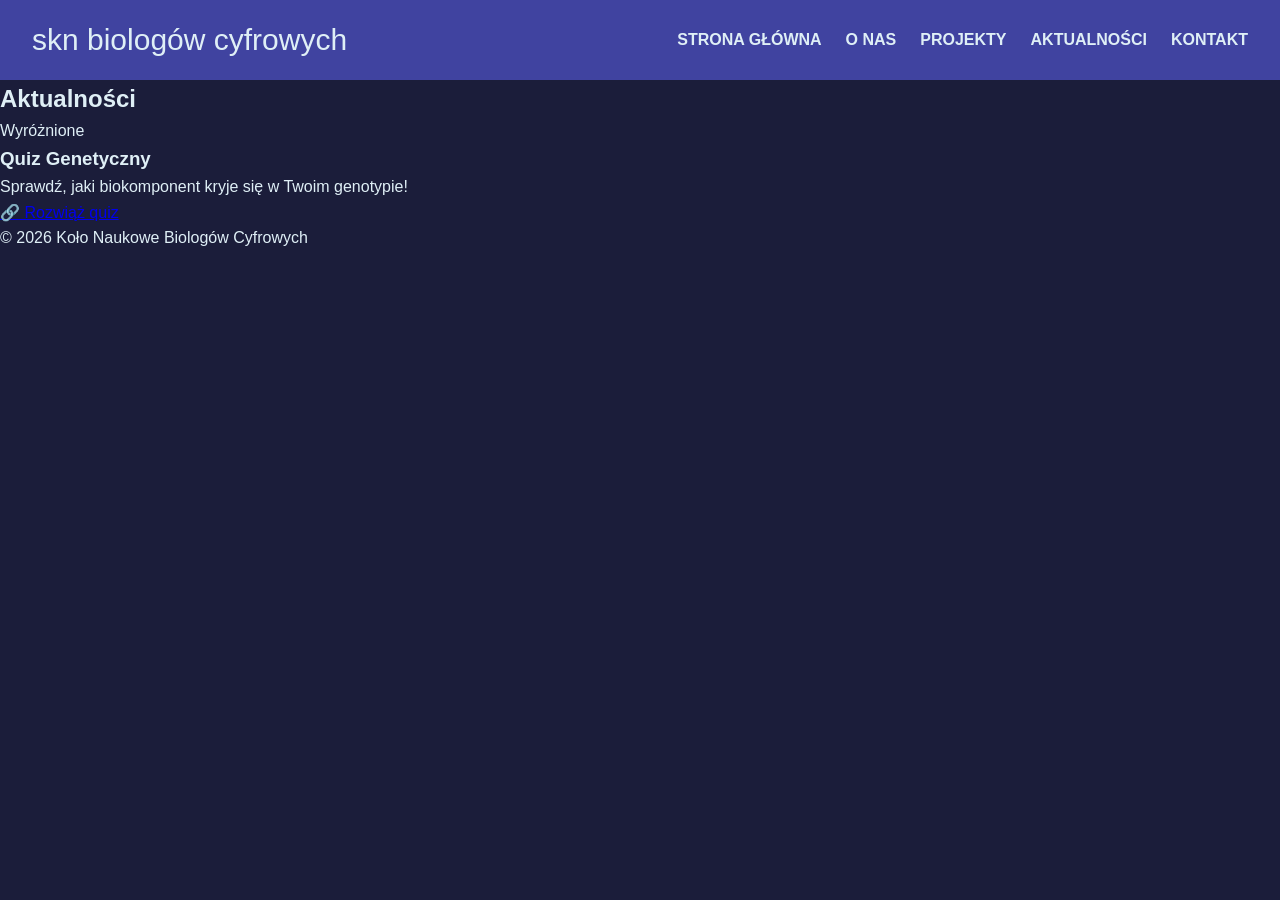
==== aktualnosci.html @ 0f9024d3 "add: marcelina full zakladka aktualnosci" ====
<!DOCTYPE html>
<html lang="pl">
<head>
    <meta charset="UTF-8">
    <meta name="viewport" content="width=device-width, initial-scale=1.0">
    <title>Aktualności - SKN Biologów Cyfrowych</title>
    <link rel="stylesheet" href="assets/css/style.css">
</head>
<body>
    <nav>
        <div class="logo">skn biologów cyfrowych</div>
        <button class="hamburger" id="hamburger">☰</button>
        <ul class="nav-links" id="nav-links">
            <li><a href="index.html">STRONA GŁÓWNA</a></li>
            <li><a href="o-nas.html">O NAS</a></li>
            <li><a href="projekty.html">PROJEKTY</a></li>
            <li><a href="aktualnosci.html" class="active">AKTUALNOŚCI</a></li>
            <li><a href="kontakt.html">KONTAKT</a></li>
        </ul>
    </nav>

    <div class="page-header">
        <h2>Aktualności</h2>
    </div>

    <div class="page-content">
        <div class="card-grid">
            <div class="info-card">
                <span class="news-date">Wyróżnione</span>
                <h3>Quiz Genetyczny</h3>
                <p>Sprawdź, jaki biokomponent kryje się w Twoim genotypie!</p>
                <a href="https://samequizy.pl/jaki-biokomponent-kryje-sie-w-twoim-genotypie/" target="_blank">🔗 Rozwiąż quiz</a>
            </div>
        </div>
    </div>

    <footer>
        <p>&copy; 2026 Koło Naukowe Biologów Cyfrowych</p>
    </footer>

    <script>
        const hamburger = document.querySelector('#hamburger');
        const navLinks = document.querySelector('#nav-links');
        hamburger.addEventListener('click', () => navLinks.classList.toggle('active'));
    </script>
</body>
</html>
---- assets/css/style.css ----
* {
    margin: 0;
    padding: 0;
    box-sizing: border-box;
}

body {
  font-family: "Sriracha", Arial, sans-serif;
  font-weight: 400;
  color: #DFEFF6;
  background-color: #1B1D3A;
  line-height: 1.6;
}

h1 {
    font-family: "Gochi Hand", Arial, sans-serif;
    font-size: 85px;
    color: #DFEFF6;
}

nav {
    display: flex;
    justify-content: space-between;
    align-items: center;
    padding: 1rem 2rem;
    background-color: #4043A0;
    position: relative;
}

.logo {
    font-family: "Gochi Hand", Arial, sans-serif;
    font-weight: 400;
    font-size: 30px;
    color: #DFEFF6;
}

.nav-links {
    display: flex;
    gap: 1.5rem;
    list-style: none;
}

.nav-links a {
    display: inline-block;
    color: #DFEFF6;
    text-decoration: none;
    font-weight: 700;
    transition: color 0.3s ease, transform 0.3s ease, text-shadow 0.3s ease;
}

.nav-links a:hover {
    color: #C4455C;
    transform: translateY(-5px);
    text-shadow: 0 4px 8px rgba(0, 0, 0, 0.3);
}

.hero {
    height: 100vh;
    display: flex;
    flex-direction: column;
    align-items: left;
    justify-content: center;
    text-align: left;
    padding: 10%;
    gap: 1.5rem;
    clip-path: polygon(0 15%, 100% 0, 100% 80%, 0 100%);
    position: relative;
    overflow: hidden;
}

.hero-bg {
    position: absolute;
    inset: 0;
    background-image: linear-gradient(rgba(0, 0, 0, 0.5), rgba(0, 0, 0, 0.5)), url('../img/LOGO_BC_blue_right.jpg');
    background-size: cover;
    background-position: center;
    z-index: -1;
    transition: transform 0.2s ease-out;
}

#o-nas {
  position: relative;
  min-height: 60vh;
  display: flex;
  align-items: center;
  justify-content: center;
  overflow: hidden;
  padding: 4rem 2rem;
}

.card {
  position: relative;
  z-index: 1;
  max-width: 900px;
  background-color: #4043A0;
  border-radius: 20px;
  padding: 3rem;
  text-align: center;
  box-shadow: 0 20px 50px rgba(0, 0, 0, 0.4);
}

.about-content {
  display: flex;
  align-items: center;
  justify-content: center;
  gap: 4rem;
  flex-wrap: wrap;
}

.photo-frame {
  width: 280px;
  height: 280px;
  border-radius: 50%;
  overflow: hidden;
  flex-shrink: 0;
  border: 4px solid #C4455C;
  box-shadow: 0 0 40px rgba(196, 69, 92, 0.5);
}

.photo-frame img {
  width: 100%;
  height: 100%;
  object-fit: cover;
}

.hamburger {
  display: none;
  background: none;
  border: none;
  font-size: 2rem;
  color: #DFEFF6;
  cursor: pointer;
}

@media (max-width: 768px) {
  .hamburger {
    display: block;
  }

  .nav-links {
    display: none;
    flex-direction: column;
    position: absolute;
    top: 100%;
    left: 0;
    width: 100%;
    background-color: #4245A4;
    padding: 1rem 0;
    z-index: 100;
  }

  .nav-links.active {
    display: flex;
  }

  .nav-links li {
    text-align: center;
    padding: 0.8rem 0;
  }
}
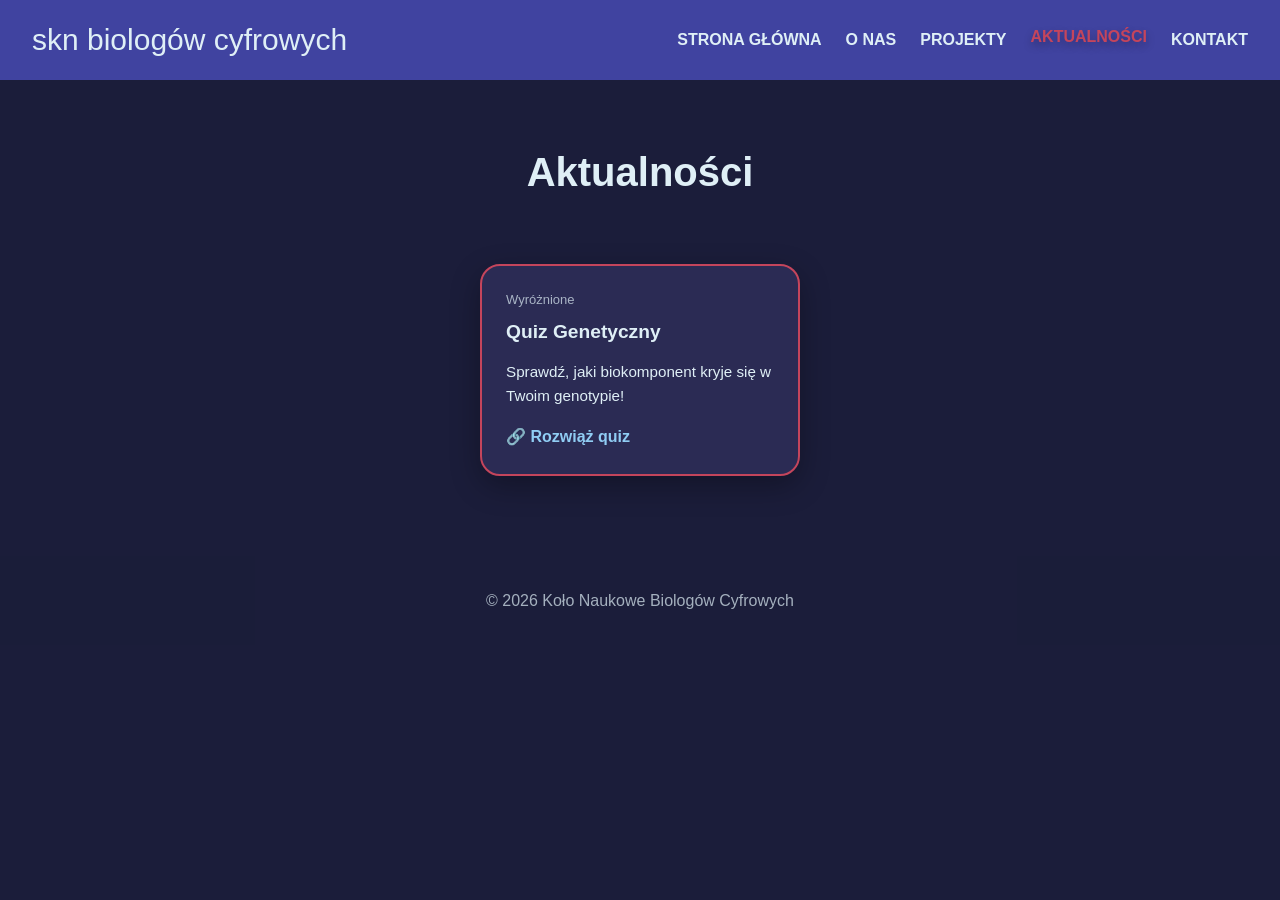
==== commit 501d50ae: "fix: css zakladki" ====
--- a/aktualnosci.html
+++ b/aktualnosci.html
@@ -4,7 +4,7 @@
     <meta charset="UTF-8">
     <meta name="viewport" content="width=device-width, initial-scale=1.0">
     <title>Aktualności - SKN Biologów Cyfrowych</title>
-    <link rel="stylesheet" href="assets/css/style.css">
+    <link rel="stylesheet" href="assets/css/zakladki.css">
 </head>
 <body>
     <nav>
--- a/assets/css/zakladki.css
+++ b/assets/css/zakladki.css
@@ -0,0 +1,280 @@
+* {
+    margin: 0;
+    padding: 0;
+    box-sizing: border-box;
+}
+
+body {
+    font-family: "Sriracha", Arial, sans-serif;
+    font-weight: 400;
+    color: #DFEFF6;
+    background-color: #1B1D3A;
+    line-height: 1.6;
+}
+
+h1 {
+    font-family: "Gochi Hand", Arial, sans-serif;
+    font-size: 85px;
+    color: #DFEFF6;
+}
+
+/* Nawigacja (wspólna) */
+nav {
+    display: flex;
+    justify-content: space-between;
+    align-items: center;
+    padding: 1rem 2rem;
+    background-color: #4043A0;
+    position: sticky;
+    top: 0;
+    z-index: 1000;
+}
+
+.logo {
+    font-family: "Gochi Hand", Arial, sans-serif;
+    font-weight: 400;
+    font-size: 30px;
+    color: #DFEFF6;
+}
+
+.nav-links {
+    display: flex;
+    gap: 1.5rem;
+    list-style: none;
+}
+
+.nav-links a {
+    display: inline-block;
+    color: #DFEFF6;
+    text-decoration: none;
+    font-weight: 700;
+    transition: color 0.3s ease, transform 0.3s ease, text-shadow 0.3s ease;
+}
+
+.nav-links a:hover, .nav-links a.active {
+    color: #C4455C;
+    transform: translateY(-3px);
+    text-shadow: 0 4px 8px rgba(0, 0, 0, 0.3);
+}
+
+/* Styl dla podstron (treści główne) */
+.page-header {
+    text-align: center;
+    padding: 60px 20px 20px 20px;
+}
+
+.page-header h2 {
+    font-size: 2.5rem;
+    font-family: "Gochi Hand", Arial, sans-serif;
+    color: #DFEFF6;
+}
+
+.page-content {
+    max-width: 1100px;
+    margin: 0 auto;
+    padding: 40px 20px 80px 20px;
+}
+
+/* Kafelki */
+.card-grid {
+    display: flex;
+    justify-content: center;
+    gap: 20px;
+    flex-wrap: wrap;
+}
+
+.info-card {
+    background-color: #2b2b54;
+    padding: 24px;
+    border-radius: 20px;
+    box-shadow: 0 10px 30px rgba(0, 0, 0, 0.3);
+    border: 2px solid #C4455C;
+    flex: 1;
+    min-width: 260px;
+    max-width: 320px;
+    text-align: left;
+}
+
+.info-card h3 {
+    margin-bottom: 12px;
+    font-size: 1.2rem;
+    display: flex;
+    align-items: center;
+    justify-content: space-between;
+    gap: 8px;
+}
+
+.info-card p {
+    margin-bottom: 16px;
+    font-size: 0.95rem;
+}
+
+.info-card a {
+    display: inline-block;
+    color: #90cdf4;
+    text-decoration: none;
+    font-weight: bold;
+    word-break: break-all;
+}
+
+.info-card a:hover {
+    text-decoration: underline;
+}
+
+/* Przycisk formularza */
+.join-btn {
+    display: inline-block;
+    margin-top: 10px;
+    background-color: #C4455C;
+    color: #fff !important;
+    padding: 10px 20px;
+    border-radius: 20px;
+    text-decoration: none;
+    font-weight: bold;
+    text-align: center;
+    width: 100%;
+    transition: background-color 0.2s, transform 0.2s;
+}
+
+.join-btn:hover {
+    background-color: #a0364d;
+    transform: translateY(-2px);
+    text-decoration: none !important;
+}
+
+/* Statusy */
+.status {
+    font-size: 11px;
+    padding: 3px 8px;
+    border-radius: 20px;
+    font-weight: normal;
+    white-space: nowrap;
+}
+
+.status--done {
+    background: #2f6b3a;
+    color: #d4f5dd;
+}
+
+.status--progress {
+    background: #1e40af;
+    color: #dbeafe;
+}
+
+.status--planned {
+    background: #6b5a2f;
+    color: #fff3cd;
+}
+
+.news-date {
+    display: block;
+    font-size: 13px;
+    opacity: 0.7;
+    margin-bottom: 6px;
+}
+
+/* Sekcja O nas (dla strony głównej) */
+.hero {
+    height: 100vh;
+    display: flex;
+    flex-direction: column;
+    align-items: flex-start;
+    justify-content: center;
+    text-align: left;
+    padding: 10%;
+    gap: 1.5rem;
+    clip-path: polygon(0 15%, 100% 0, 100% 80%, 0 100%);
+    position: relative;
+    overflow: hidden;
+}
+
+.hero-bg {
+    position: absolute;
+    inset: 0;
+    background-image: linear-gradient(rgba(0, 0, 0, 0.5), rgba(0, 0, 0, 0.5)), url('../img/LOGO_BC_blue_right.jpg');
+    background-size: cover;
+    background-position: center;
+    z-index: -1;
+    transition: transform 0.2s ease-out;
+}
+
+#o-nas {
+    padding: 6rem 2rem;
+    background-color: #1B1D3A;
+    display: flex;
+    justify-content: center;
+}
+
+.about-content {
+    display: flex;
+    align-items: center;
+    justify-content: center;
+    gap: 4rem;
+    flex-wrap: wrap;
+    max-width: 900px;
+}
+
+.photo-frame {
+    width: 280px;
+    height: 280px;
+    border-radius: 50%;
+    overflow: hidden;
+    flex-shrink: 0;
+    border: 4px solid #C4455C;
+    box-shadow: 0 0 40px rgba(196, 69, 92, 0.5);
+}
+
+.photo-frame img {
+    width: 100%;
+    height: 100%;
+    object-fit: cover;
+}
+
+.card {
+    max-width: 500px;
+    background-color: #4043A0;
+    border-radius: 20px;
+    padding: 3rem;
+    text-align: center;
+    box-shadow: 0 20px 50px rgba(0, 0, 0, 0.4);
+}
+
+.hamburger {
+    display: none;
+    background: none;
+    border: none;
+    font-size: 2rem;
+    color: #DFEFF6;
+    cursor: pointer;
+}
+
+@media (max-width: 768px) {
+    .hamburger {
+        display: block;
+    }
+    .nav-links {
+        display: none;
+        flex-direction: column;
+        position: absolute;
+        top: 100%;
+        left: 0;
+        width: 100%;
+        background-color: #4245A4;
+        padding: 1rem 0;
+        z-index: 100;
+    }
+    .nav-links.active {
+        display: flex;
+    }
+    .nav-links li {
+        text-align: center;
+        padding: 0.8rem 0;
+    }
+}
+
+footer {
+    text-align: center;
+    padding: 2rem;
+    opacity: 0.7;
+    background-color: #1B1D3A;
+}
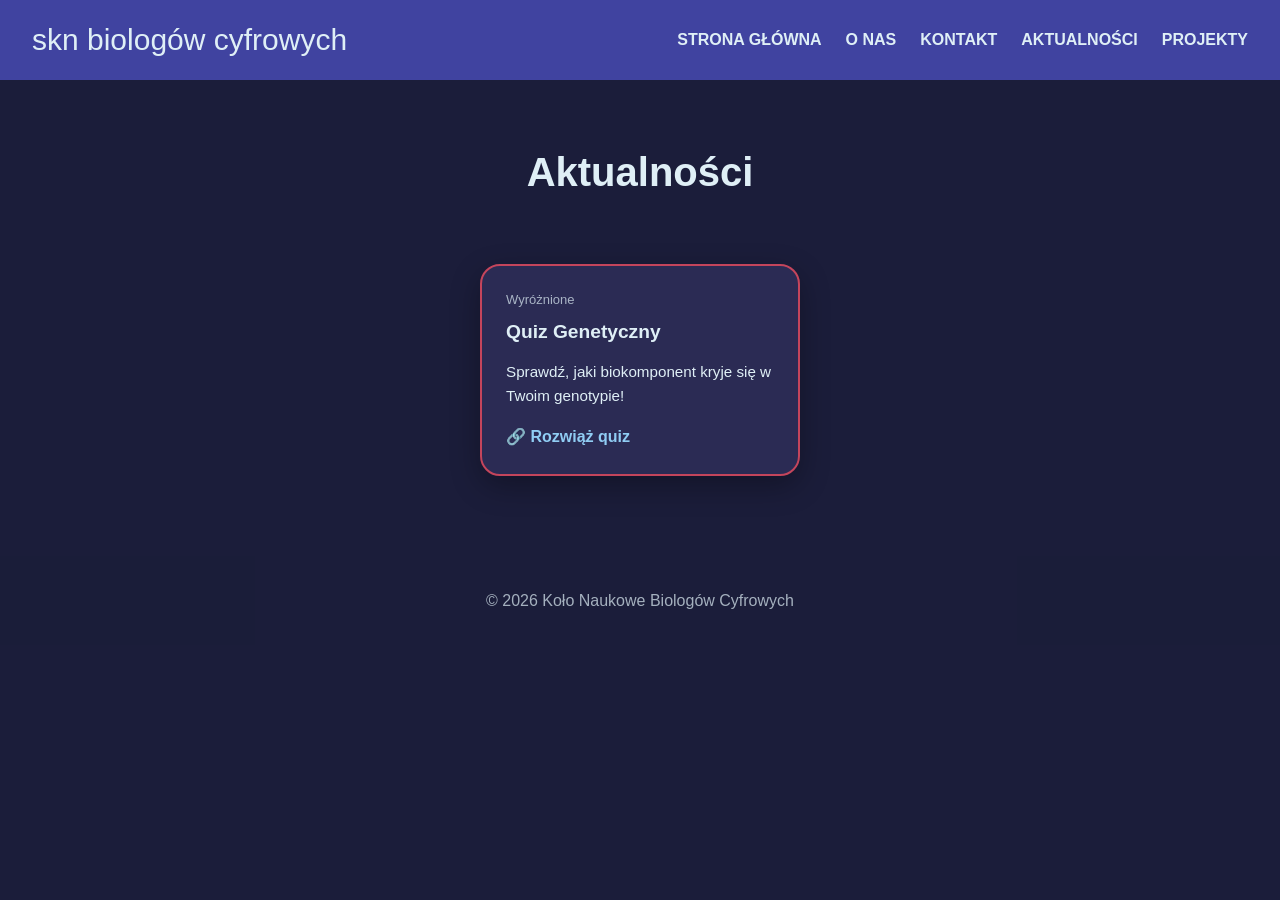
==== commit 8907f6ec: "fix: poprawka kolejnosci zakladek navbar" ====
--- a/aktualnosci.html
+++ b/aktualnosci.html
@@ -12,10 +12,10 @@
         <button class="hamburger" id="hamburger">☰</button>
         <ul class="nav-links" id="nav-links">
             <li><a href="index.html">STRONA GŁÓWNA</a></li>
-            <li><a href="o-nas.html">O NAS</a></li>
+            <li><a href="index.html#o-nas">O NAS</a></li>
+            <li><a href="kontakt.html">KONTAKT</a></li>
+            <li><a href="aktualnosci.html">AKTUALNOŚCI</a></li>
             <li><a href="projekty.html">PROJEKTY</a></li>
-            <li><a href="aktualnosci.html" class="active">AKTUALNOŚCI</a></li>
-            <li><a href="kontakt.html">KONTAKT</a></li>
         </ul>
     </nav>
 
@@ -29,7 +29,7 @@
                 <span class="news-date">Wyróżnione</span>
                 <h3>Quiz Genetyczny</h3>
                 <p>Sprawdź, jaki biokomponent kryje się w Twoim genotypie!</p>
-                <a href="https://samequizy.pl/jaki-biokomponent-kryje-sie-w-twoim-genotypie/" target="_blank">🔗 Rozwiąż quiz</a>
+                <a href="https://tally.so/r/81OB0o">🔗 Rozwiąż quiz</a>
             </div>
         </div>
     </div>
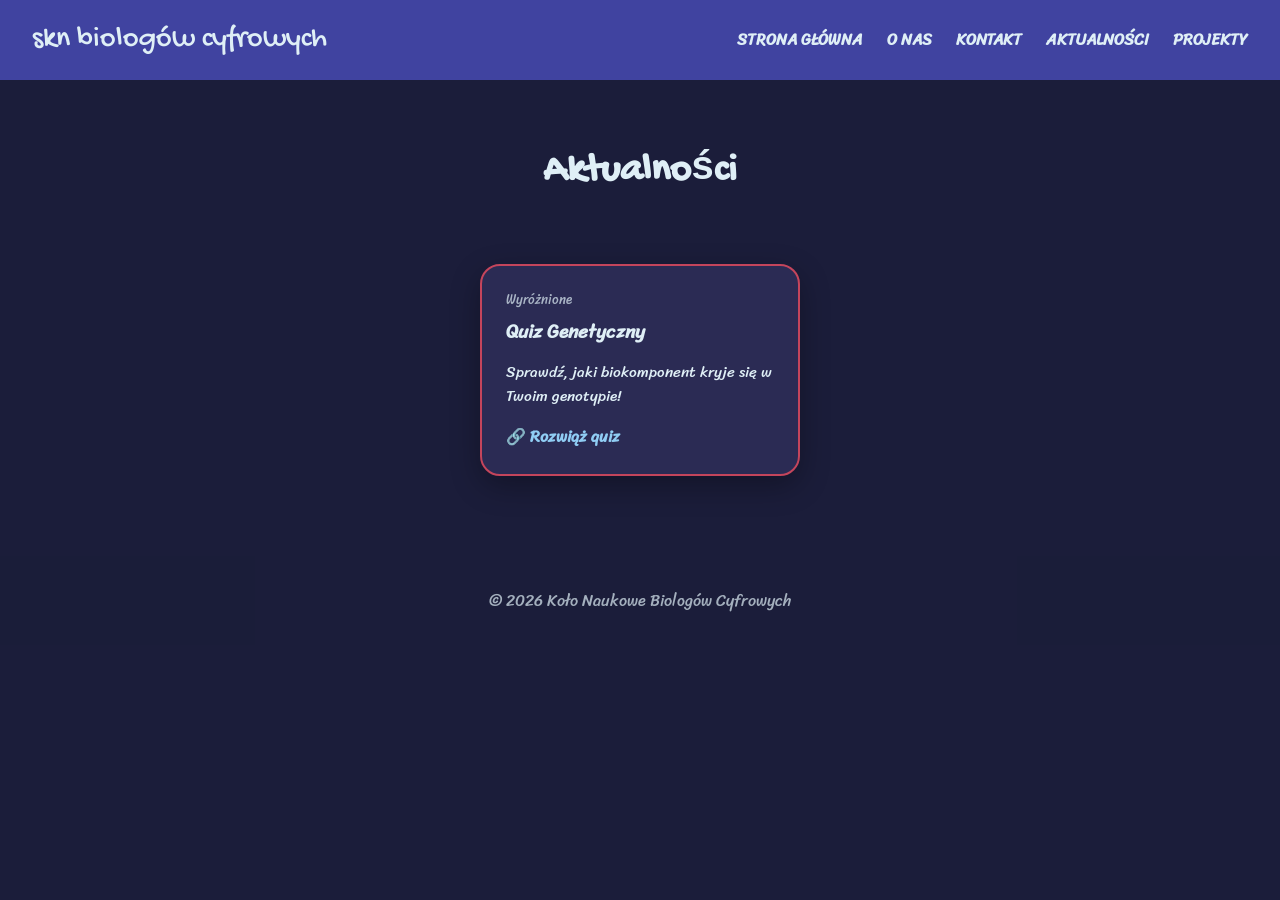
==== commit 749c7ab7: "fix: czcionki" ====
--- a/aktualnosci.html
+++ b/aktualnosci.html
@@ -4,6 +4,11 @@
     <meta charset="UTF-8">
     <meta name="viewport" content="width=device-width, initial-scale=1.0">
     <title>Aktualności - SKN Biologów Cyfrowych</title>
+
+    <link rel="preconnect" href="https://fonts.googleapis.com">
+    <link rel="preconnect" href="https://fonts.gstatic.com" crossorigin>
+    <link href="https://fonts.googleapis.com/css2?family=Gochi+Hand&family=Sriracha&display=swap" rel="stylesheet">
+    
     <link rel="stylesheet" href="assets/css/zakladki.css">
 </head>
 <body>
--- a/assets/css/zakladki.css
+++ b/assets/css/zakladki.css
@@ -5,11 +5,11 @@
 }
 
 body {
-    font-family: "Sriracha", Arial, sans-serif;
-    font-weight: 400;
-    color: #DFEFF6;
-    background-color: #1B1D3A;
-    line-height: 1.6;
+  font-family: "Sriracha", Arial, sans-serif;
+  font-weight: 400;
+  color: #DFEFF6;
+  background-color: #1B1D3A;
+  line-height: 1.6;
 }
 
 h1 {
